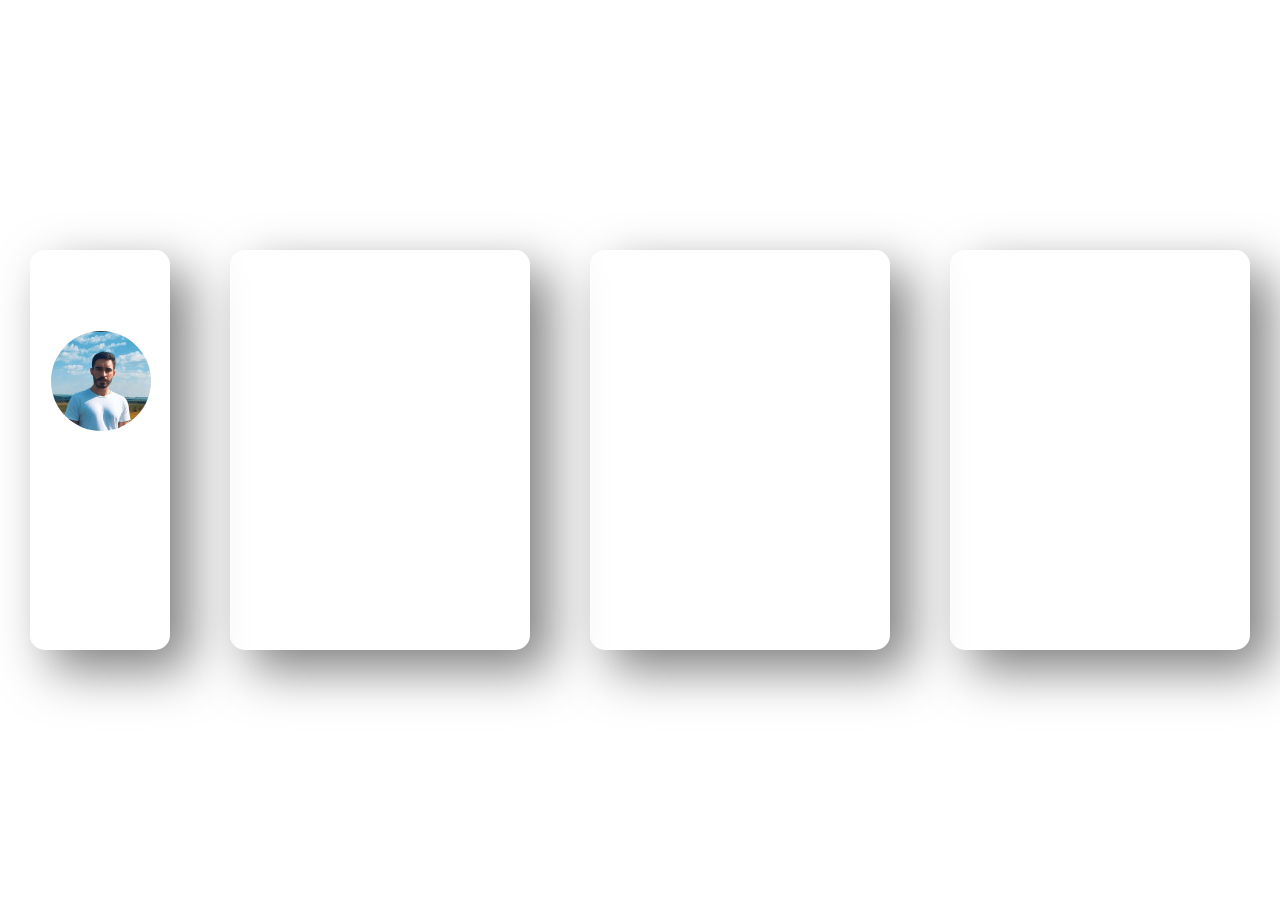
==== index.html @ f9331cd4 "New" ====
<html>
    <head>
        <meta charset="utf-8"/>
        <link rel="stylesheet" href="style.css">
        <title>Bruno Hermes</title>
    </head>
    
        <body>
            <div class="profile">
                <img src="bruno.jpg" width="100px" height="100px"/>
                <p><h3>Bruno Vinicius Hermes da Costa</h3></p>
                <p><h4>Informações Básicas:<br></h4></p>
                <p><h5>Cursando Engenharia Mecatrônica - FIEP <br>
                     Técnico Automotivo - Senai <br>
                     Curso Administrativo - Senai <br>
                     Excel Intermediário - Senai <br>
                     Mecânica Industrial - Prime <br>
                     IOT - Samsung Electronics <br>
                     Certificação Solidworks - Dassault Systèmes <br>
                     Inglês Fluente <br>
                    </br></h5></p>
                
            </div>

            <div class="container">
                <div class="card">
                <div class="content">
                        <h2>Portfólio</h2>
                        <h3>Acadêmico</h3>
                        <p><a onclick="cadastro()">
                            <img src="portfolio.png" width="200px"/></a></p>
                    </div>
                 </div>
            </div>
            <div class="container">
                <div class="card">
                <div class="content">
                        <h2>Social</h2>
                        <h3>LinkedIn</h3>
                        <p><a href="https://www.linkedin.com/in/bruno-vinicius-hermes-da-costa-501860153/"><img src="linkedin.png" width="200px"/></a></p>
                    
                    </div>
                 </div>
            </div>
            <div class="container">
                <div class="card">
                <div class="content">
                        <h2>Contato</h2>
                        <h3>WhatsApp</h3>
                        <p><a href="https://wa.me/5541996222244"><img src="whatsapp.png" width="200px"/></a></p>
                    
                    </div>
                 </div>
            </div>
            <script type="text/javascript" src="vanilla-tilt.js"></script>
            <script type="text/javascript">
                VanillaTilt.init(document.querySelectorAll(".card"), {
                    max: 25,
                    speed: 400,
                    glare: true,
                    "max-glare": 1
                });

                function cadastro(){
                alert('Portfólio Acadêmico em construção! ;)');
                }
            </script>
            
        </body>





        <!-- DISCLAIMER -->
<!-- I do not own the rights on the logos or images (except the ones made by me). All rights reserved to their respective owners. -->
</html>
---- style.css ----
@import url('https://fonts.googleapis.com/css2?family=Roboto:wght@300&display=swap');
@import url('https://fonts.googleapis.com/css2?family=Roboto:ital,wght@0,300;1,900&display=swap');
@import url('https://fonts.googleapis.com/css2?family=Roboto&display=swap');
*{
    margin: 0;
    padding: 0;
    box-sizing: border-box;
    font-family: 'Roboto', sans-serif;
}
body{
    display: flex;
    justify-content: center;
    align-items: center;
    min-height: 100vh;
    background: url("background3.jpg");
    background-size: cover;
}

.container{
    position: relative;
    display:flex;
    justify-content: center;
    align-items: center;
    max-width: 1200px;
    flex-wrap: wrap;
    z-index: 1;
}
.container .card{
    position: relative;
    width: 300px;
    height: 400px;
    margin: 30px;
    box-shadow: 20px 20px 50px rgba(0,0,0,0.5);
    border-radius: 15px;
    background: rgba(255,255,255,0.1);
    overflow: hidden;
    display: flex;
    justify-content: center;
    align-items: center;
    border-top: 1px solid rgba(255,255,255,0.5);
    border-left: 1px solid rgba(255,255,255,0.5);
    backdrop-filter: blur(5px);
}
.container .card .content{
    padding: 20px;
    text-align: center;
    transform: translateY(25px);
    transition: 0.5s;
}
.container .card:hover .content{
    transform: translateY(0px);
    opacity: 1;

}
.container .card .content h2 {
    position:absolute;
    top: -30px;
    align-items: center;
    text-align: center;
    font-size: 3.5em;
    color: rgba(255,255,255,0.05);
    font-family: 'Roboto', sans-serif; 
    font-weight: 900;
    pointer-events: none;
}
.container .card .content h3{
    font-size:1.8em;
    font-family: 'Roboto', sans-serif; 
    font-weight: 600;
    color: #Fff;
    z-index: 1;
}
.container .card .content p{
    font-size: 1em;
    color: #fff;
    font-weight: 300;
}
img{
    border-radius: 50%;
    box-shadow: rgba(0,0,0,1);
}
.profile{
    position: relative;
    width: 300px;
    height: 400px;
    margin: 30px;
    box-shadow: 20px 20px 50px rgba(0,0,0,0.5);
    border-radius: 15px;
    background: rgba(255,255,255,0.1);
    overflow: hidden;
    display: flex;
    justify-content: center;
    align-items: center;
    border-top: 1px solid rgba(255,255,255,0.5);
    border-left: 1px solid rgba(255,255,255,0.5);
    backdrop-filter: blur(5px);
}
.profile h3{
    top: 50%;
    position: absolute;
    text-align: center;
    align-items: center;
    font-size: 1em;
    color: #fff;
    font-weight: 500;
    font-family: 'Roboto', sans-serif; 
}
.profile img{
    position: absolute;
    top: 20%;
}
.profile p{
    line-break: normal;
}
.profile h5{
    top: 60%;
    position: absolute;
    text-align: center;
    align-items: center;
    font-size: 0.78em;
    color: #fff;
    font-weight: 500;
    font-family: 'Roboto', sans-serif; 
}

.profile h4{
    top: 8%;
    position: absolute;
    text-align: center;
    align-items: center;
    font-size: 1.2em;
    color: #fff;
    font-weight: 500;
    font-family: 'Roboto', sans-serif; 
}
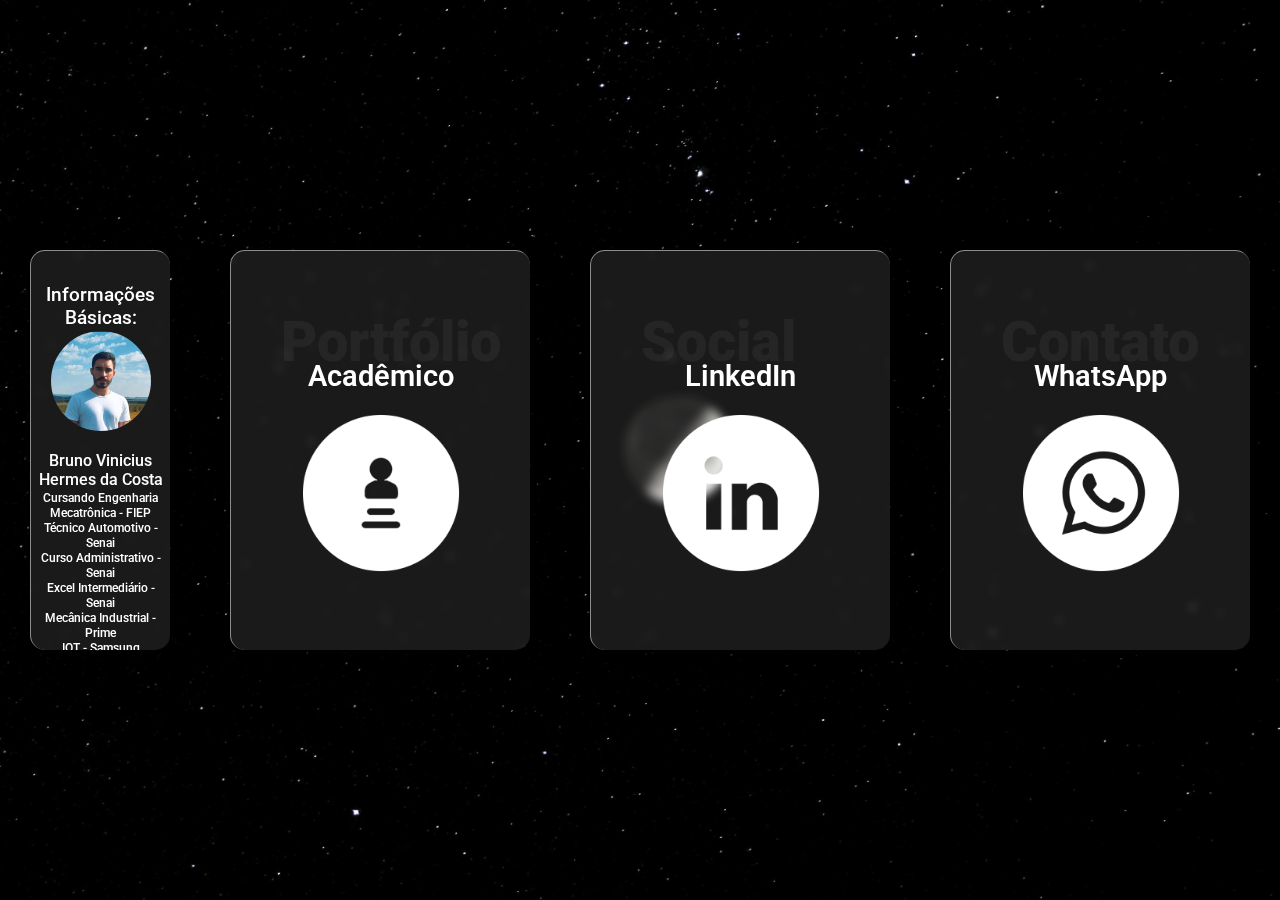
==== commit ad07d319: "New" ====
--- a/index.html
+++ b/index.html
@@ -64,6 +64,15 @@
                 function cadastro(){
                 alert('Portfólio Acadêmico em construção! ;)');
                 }
+
+                window.onload = function () {
+                    var images = ['background.jpg', 'background2.jpg', 'background3.jpg', 'background4.jpg', 'background5.jpg', 'background6.jpg'];
+                    var image = images[Math.floor(Math.random() * images.length)];
+                    document.getElementsByTagName('body')[0].style.backgroundImage = "url('" + image + "')";
+                    document.getElementsByTagName('body')[0].style.backgroundRepeat = "no-repeat";
+                    document.getElementsByTagName('body')[0].style.backgroundSize = "cover";
+                }
+
             </script>
             
         </body>
@@ -74,4 +83,6 @@
 
         <!-- DISCLAIMER -->
 <!-- I do not own the rights on the logos or images (except the ones made by me). All rights reserved to their respective owners. -->
+
+<!-- Per aspera ad astra -->
 </html>--- a/style.css
+++ b/style.css
@@ -12,7 +12,6 @@
     justify-content: center;
     align-items: center;
     min-height: 100vh;
-    background: url("background3.jpg");
     background-size: cover;
 }
 
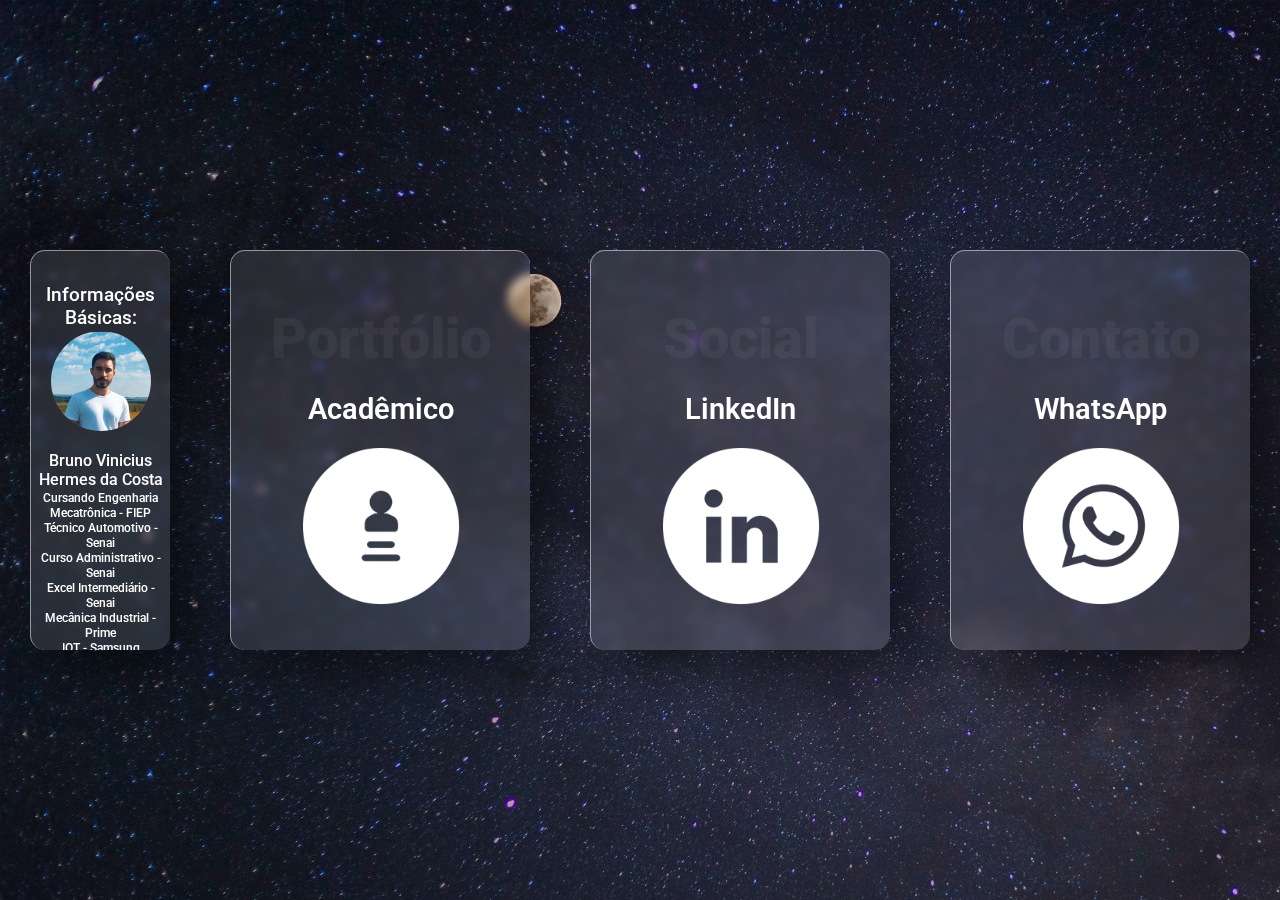
==== commit 5a56ea79: "Update" ====
--- a/index.html
+++ b/index.html
@@ -66,7 +66,7 @@
                 }
 
                 window.onload = function () {
-                    var images = ['background.jpg', 'background2.jpg', 'background3.jpg', 'background4.jpg', 'background5.jpg', 'background6.jpg'];
+                    var images = ['background.jpg','background1.jpg', 'background2.jpg'];
                     var image = images[Math.floor(Math.random() * images.length)];
                     document.getElementsByTagName('body')[0].style.backgroundImage = "url('" + image + "')";
                     document.getElementsByTagName('body')[0].style.backgroundRepeat = "no-repeat";
--- a/style.css
+++ b/style.css
@@ -52,8 +52,8 @@
 
 }
 .container .card .content h2 {
-    position:absolute;
-    top: -30px;
+    position: relative;
+    top: -20px;
     align-items: center;
     text-align: center;
     font-size: 3.5em;
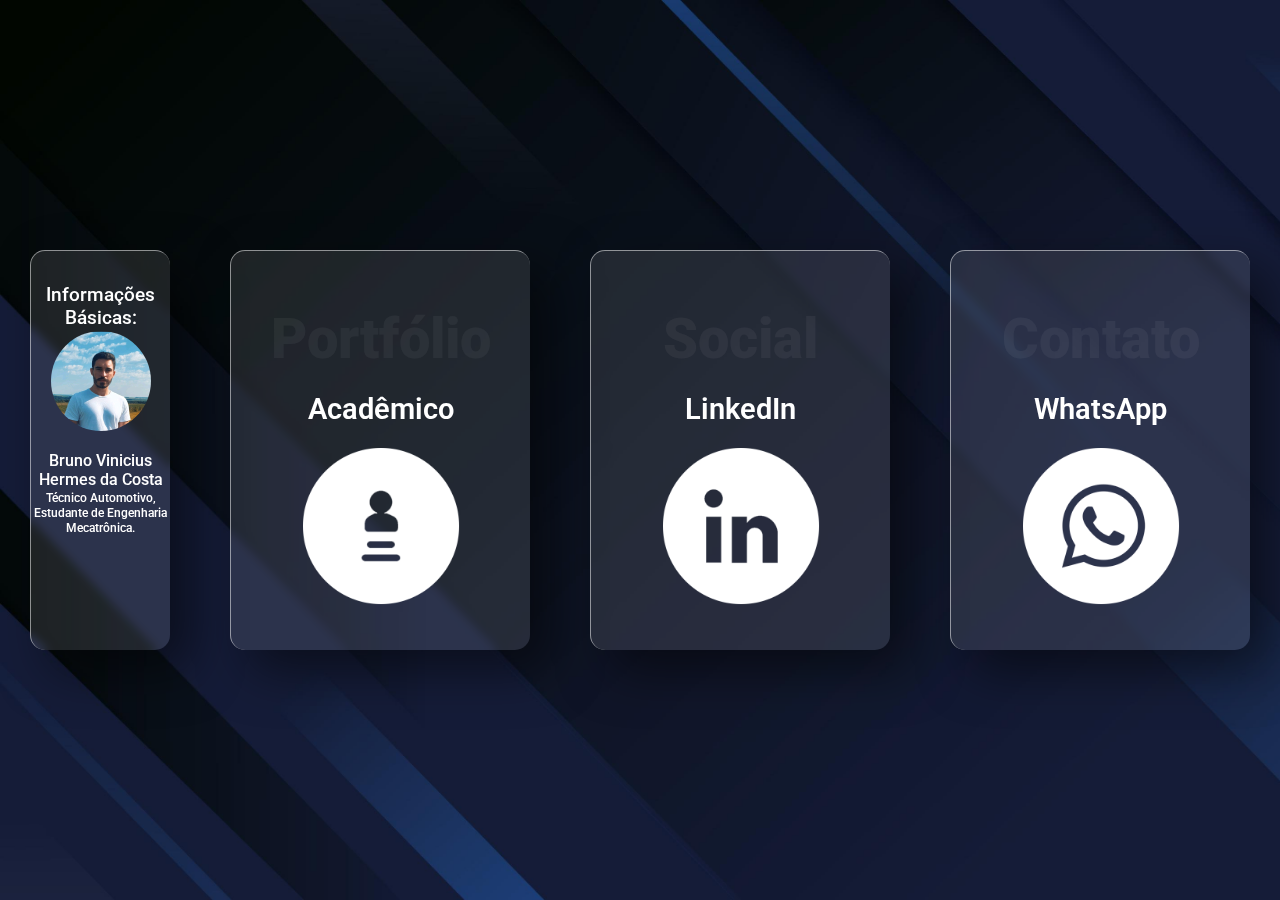
==== commit 12f9b728: "Update index.html" ====
--- a/index.html
+++ b/index.html
@@ -10,15 +10,7 @@
                 <img src="bruno.jpg" width="100px" height="100px"/>
                 <p><h3>Bruno Vinicius Hermes da Costa</h3></p>
                 <p><h4>Informações Básicas:<br></h4></p>
-                <p><h5>Cursando Engenharia Mecatrônica - FIEP <br>
-                     Técnico Automotivo - Senai <br>
-                     Curso Administrativo - Senai <br>
-                     Excel Intermediário - Senai <br>
-                     Mecânica Industrial - Prime <br>
-                     IOT - Samsung Electronics <br>
-                     Certificação Solidworks - Dassault Systèmes <br>
-                     Inglês Fluente <br>
-                    </br></h5></p>
+                <p><h5>Técnico Automotivo, Estudante de Engenharia Mecatrônica.</br></h5></p>
                 
             </div>
 
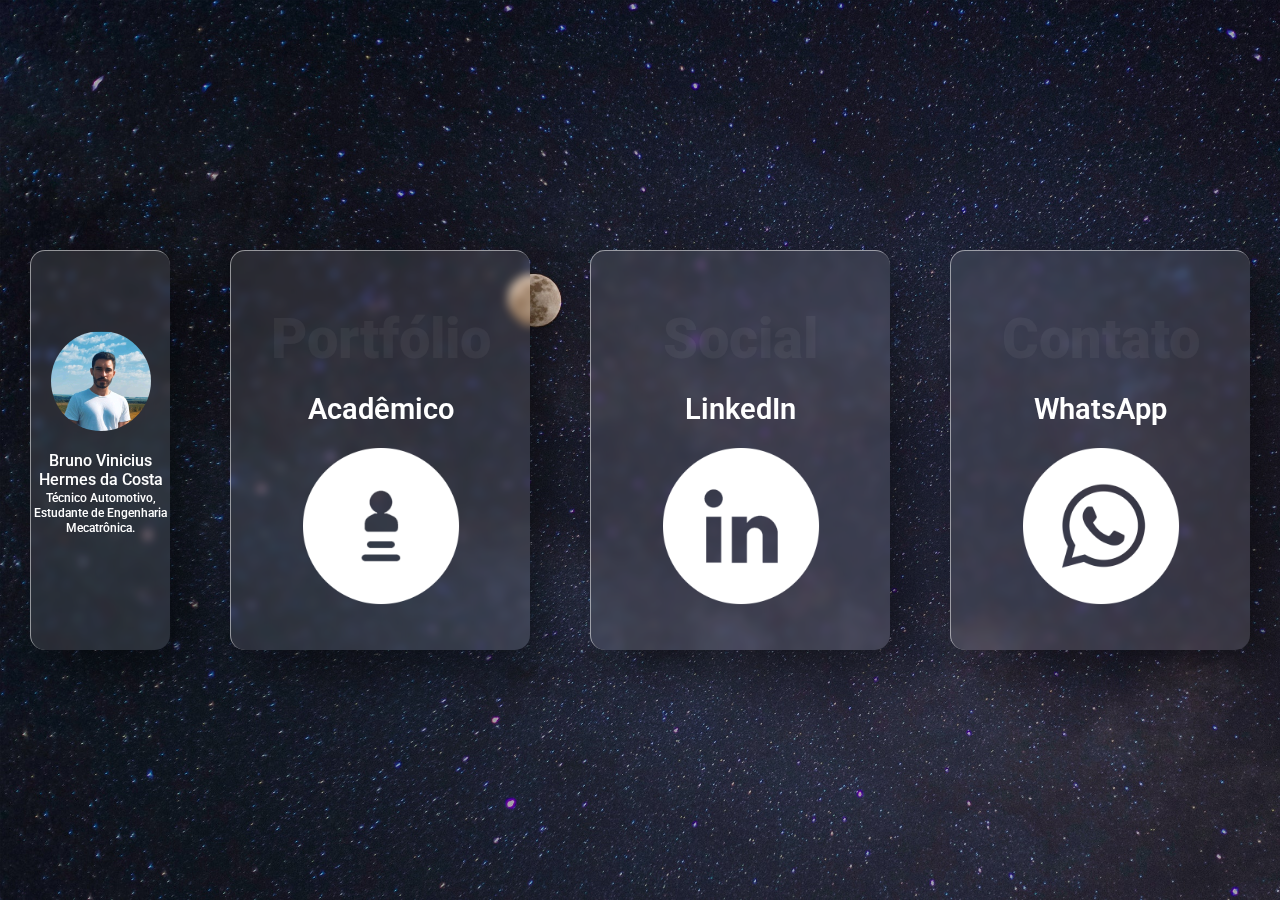
==== commit 97b5e95c: "Update index.html" ====
--- a/index.html
+++ b/index.html
@@ -9,7 +9,7 @@
             <div class="profile">
                 <img src="bruno.jpg" width="100px" height="100px"/>
                 <p><h3>Bruno Vinicius Hermes da Costa</h3></p>
-                <p><h4>Informações Básicas:<br></h4></p>
+                
                 <p><h5>Técnico Automotivo, Estudante de Engenharia Mecatrônica.</br></h5></p>
                 
             </div>
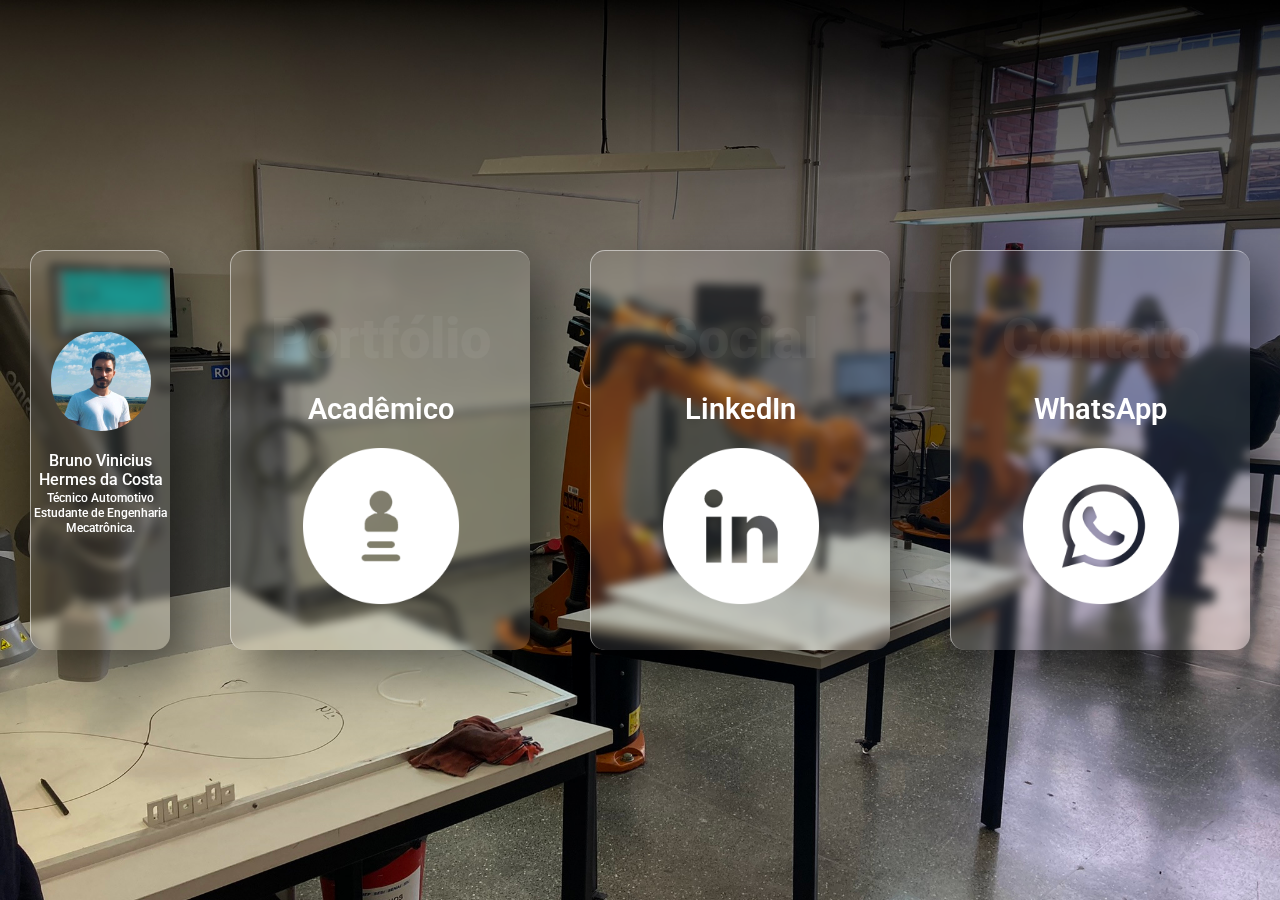
==== commit 5d3bec47: "Update" ====
--- a/index.html
+++ b/index.html
@@ -2,7 +2,7 @@
     <head>
         <meta charset="utf-8"/>
         <link rel="stylesheet" href="style.css">
-        <title>Bruno Hermes</title>
+        <title>Bruno Hermes - Links</title>
     </head>
     
         <body>
@@ -10,7 +10,7 @@
                 <img src="bruno.jpg" width="100px" height="100px"/>
                 <p><h3>Bruno Vinicius Hermes da Costa</h3></p>
                 
-                <p><h5>Técnico Automotivo, Estudante de Engenharia Mecatrônica.</br></h5></p>
+                <p><h5>Técnico Automotivo <br> Estudante de Engenharia Mecatrônica.</br></h5></p>
                 
             </div>
 
@@ -58,7 +58,7 @@
                 }
 
                 window.onload = function () {
-                    var images = ['background.jpg','background1.jpg', 'background2.jpg'];
+                    var images = ['background.jpg', 'background2.jpg'];
                     var image = images[Math.floor(Math.random() * images.length)];
                     document.getElementsByTagName('body')[0].style.backgroundImage = "url('" + image + "')";
                     document.getElementsByTagName('body')[0].style.backgroundRepeat = "no-repeat";
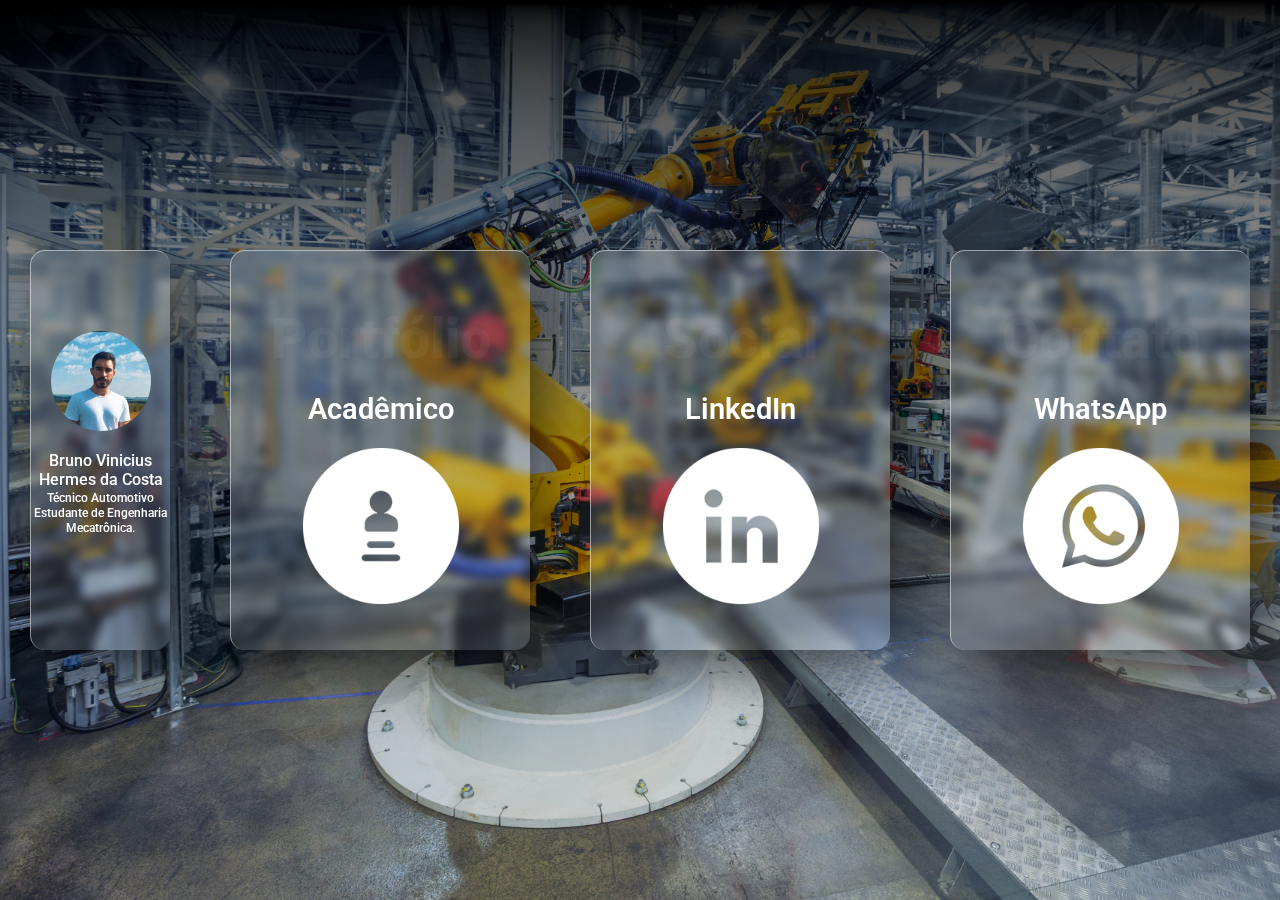
==== commit 073c56c0: "Update index.html" ====
--- a/index.html
+++ b/index.html
@@ -69,12 +69,6 @@
             
         </body>
 
-
-
-
-
         <!-- DISCLAIMER -->
 <!-- I do not own the rights on the logos or images (except the ones made by me). All rights reserved to their respective owners. -->
-
-<!-- Per aspera ad astra -->
 </html>